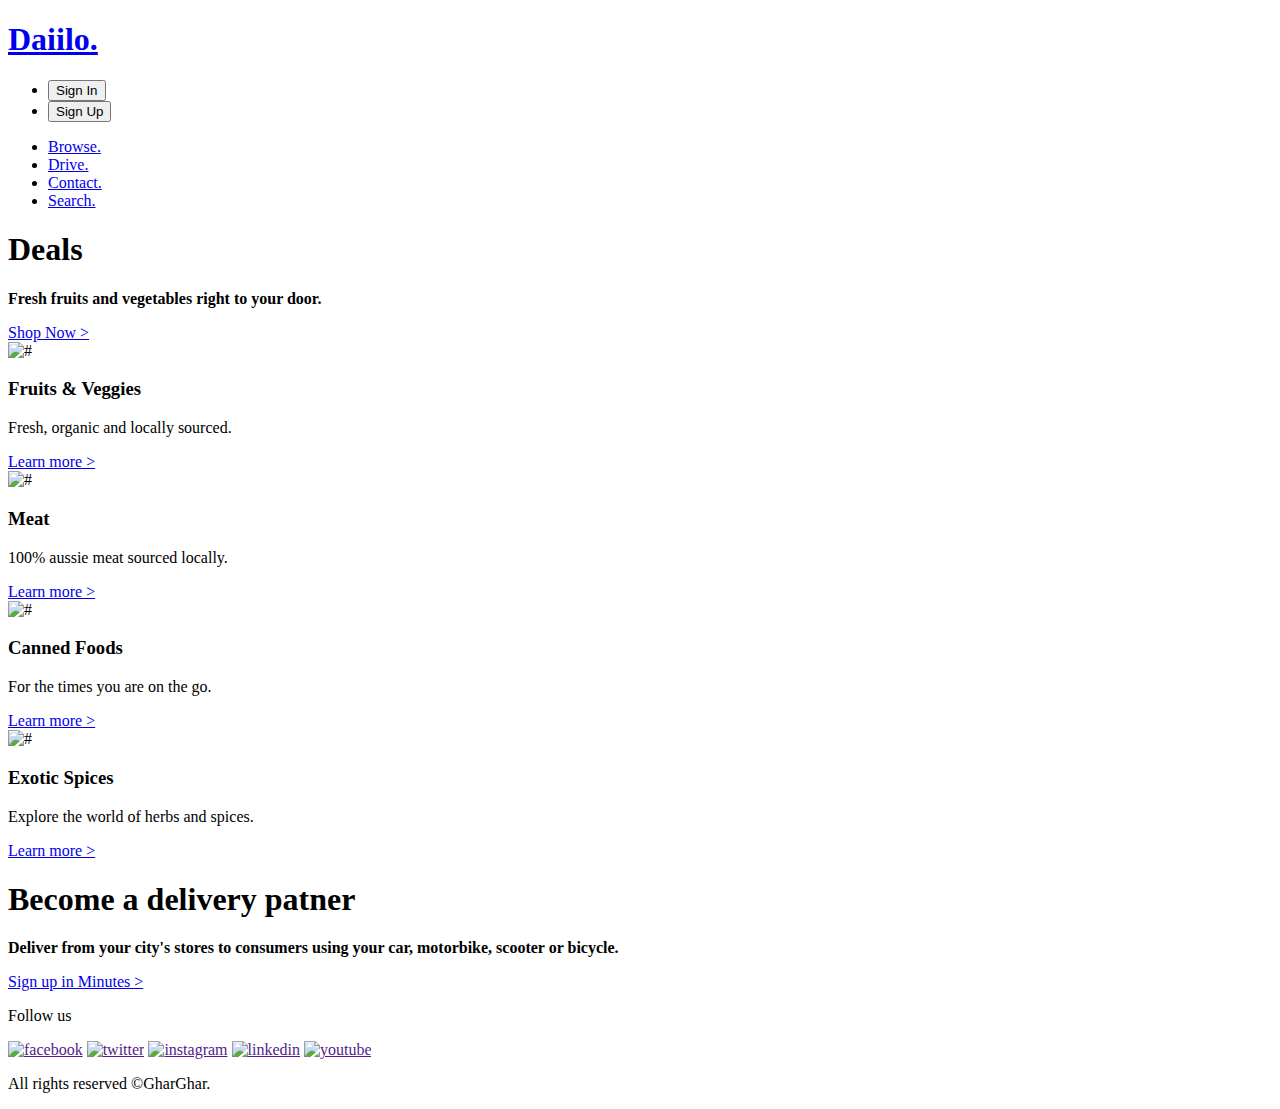
==== index.html @ b40a4081 "index" ====
<!DOCTYPE html>
<html lang="en">
<head>
    <meta charset="UTF-8">
    <meta name="viewport" content="width=device-width, initial-scale=1.0">
    <title>GharGhar.</title>
    <link rel="stylesheet" href="https://fonts.googleapis.com/css?family=Raleway">
    <link rel="stylesheet" href="style/style.css">
</head>
<body>
    <div class="container">
        <header>
        <div class="top-nav">
                <h1><a href="#">Daiilo.</a></h1>
                <div class="right-nav">
                    <ul>
                        <li><a href="sign_up.html"><button class="prim">Sign In</button></a></li>
                        <li><a href="sign_up.html"><button class="prim">Sign Up</button></a></li>
                    </ul>
                </div>
        </div>
        <nav>
            <div class="main-nav">
            <ul>
                <li><a href="#">Browse.</a></li>
                <li><a href="#">Drive.</a></li>
                <li><a href="#">Contact.</a></li>
                <li><a href="#">Search.</a></li>
            </ul>
            </div>
        </nav>
    </header>

    <main>
        <section class="showcase">
            <h1>Deals</h1>
            <p><strong> Fresh fruits and vegetables right to your door.</strong></p>
            <a href="#" class="btn">Shop Now ></a>
        </section>

        <article class="top-cards"> 
            <div>
                <img src="./img/Fruit_1.jpg" alt="#">
                <h3>Fruits & Veggies</h3>
                <p>Fresh, organic and locally sourced.</p>
                <a href="#">Learn more ></a>
            </div>
            <div>
                <img src="./img/Meat_1.jpg" alt="#">
                <h3>Meat</h3>
                <p>100% aussie meat sourced locally.</p>
                <a href="#">Learn more ></a>
            </div>

            <div>
                <img src="./img/Cans_1.jpg" alt="#">
                <h3>Canned Foods</h3>
                <p>For the times you are on the go.</p>
                <a href="#">Learn more ></a>
            </div>

            <div>
                <img src="./img/Spices_1.jpg" alt="#">
                <h3>Exotic Spices</h3>
                <p>Explore the world of herbs and spices.</p>
                <a href="#">Learn more ></a>
            </div>
        </article>
        <aside class= "drive">
            <h1>Become a delivery patner</h1>
            <p><strong> Deliver from your city's stores to consumers using your car, motorbike, scooter or bicycle.</strong></p>
            <a href="#" class="btn">Sign up in Minutes ></a>
        </aside>
        <aside class="social">
            <p>Follow us</p>
            <a href=""><img src="img/facebook.png" alt="facebook" height="42" width="42"></a>
            <a href=""><img src="img/twitter.png" alt="twitter" height="42" width="42"></a>
            <a href=""><img src="img/instagram.png" alt="instagram" height="42" width="42"></a>
            <a href=""><img src="img/linkedin.png" alt="linkedin" height="42" width="42"></a>
            <a href=""><img src="img/youtube.png" alt="youtube" height="42" width="42"></a>
        </aside>
    </main>
    <footer>
        <p>All rights reserved &copy;GharGhar.</p>
    </footer>
    </div>
</body>
</html>
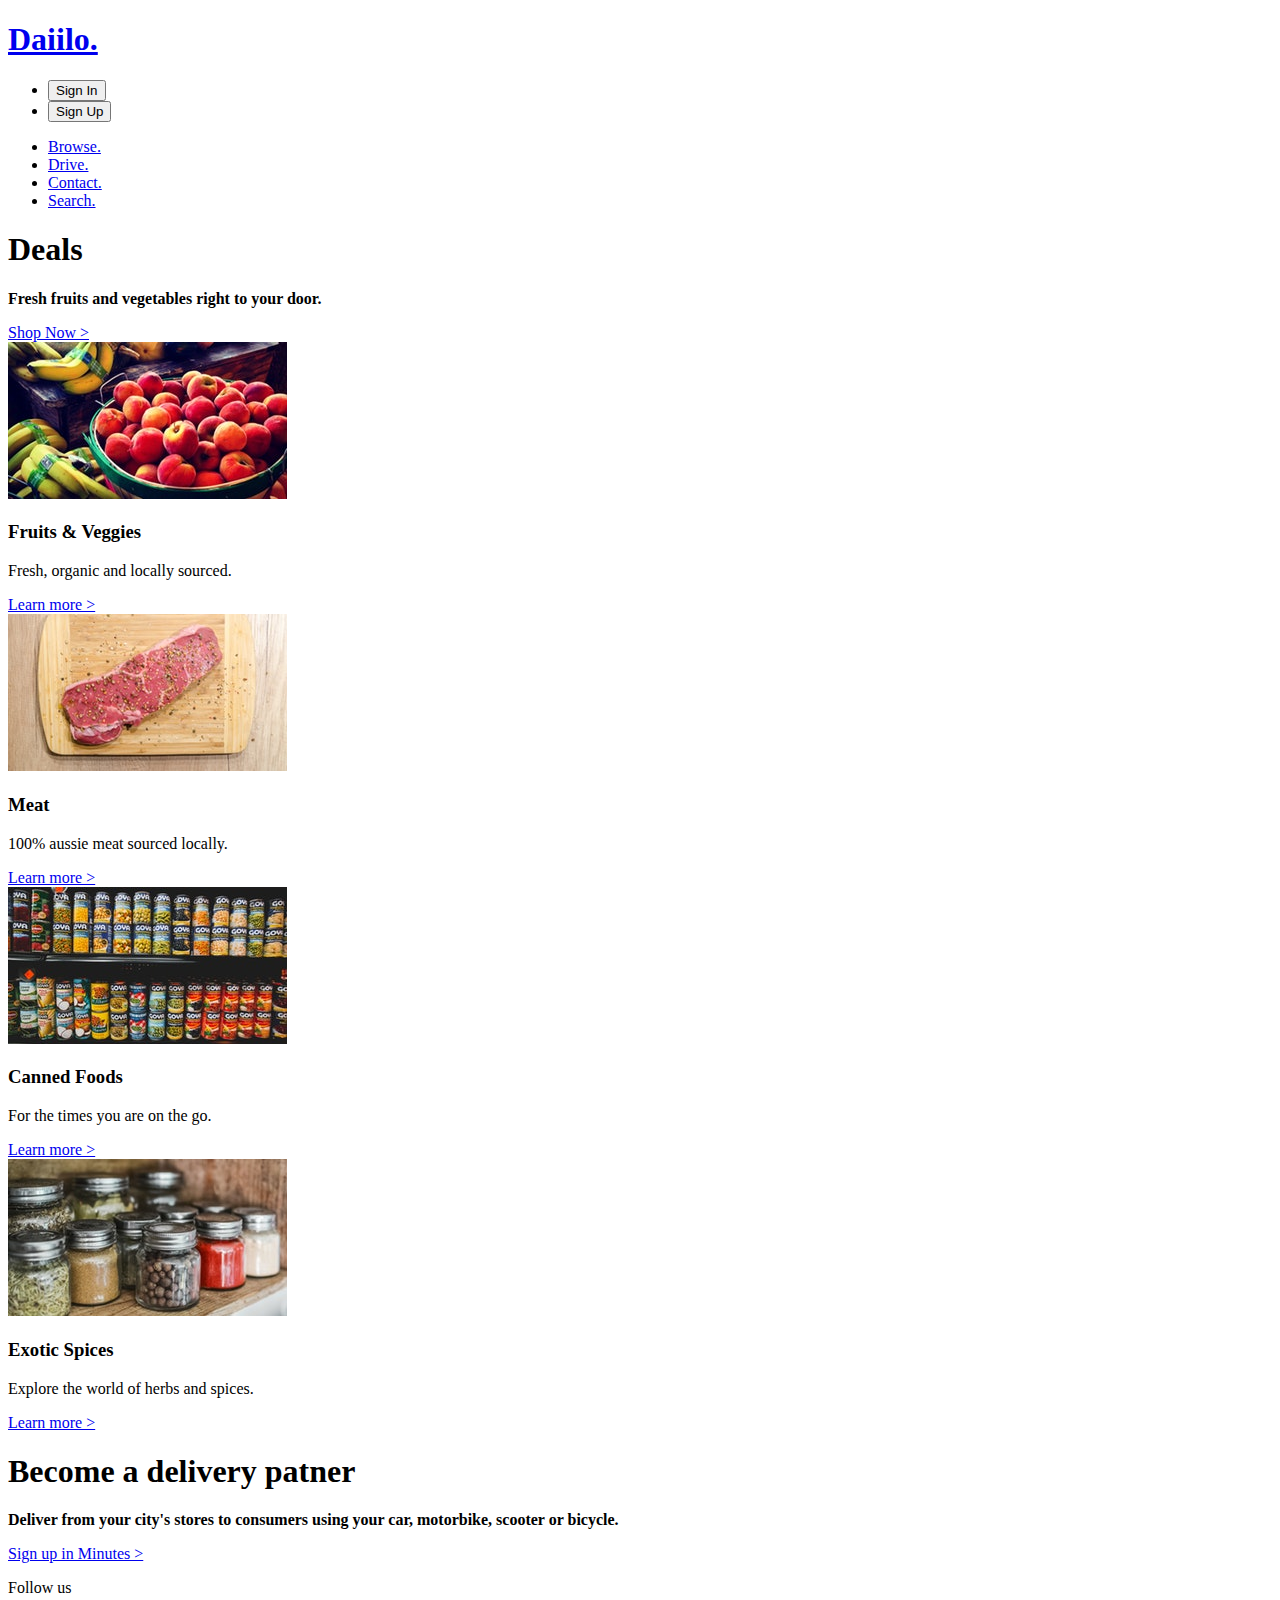
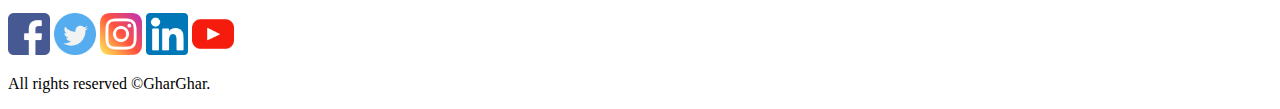
==== commit b35ceb37: "minor" ====
--- a/index.html
+++ b/index.html
@@ -14,8 +14,8 @@
                 <h1><a href="#">Daiilo.</a></h1>
                 <div class="right-nav">
                     <ul>
-                        <li><a href="sign_up.html"><button class="prim">Sign In</button></a></li>
-                        <li><a href="sign_up.html"><button class="prim">Sign Up</button></a></li>
+                        <li><a href="sign_up.html"><button class="inbtn">Sign In</button></a></li>
+                        <li><a href="sign_up.html"><button class="upbtn">Sign Up</button></a></li>
                     </ul>
                 </div>
         </div>
